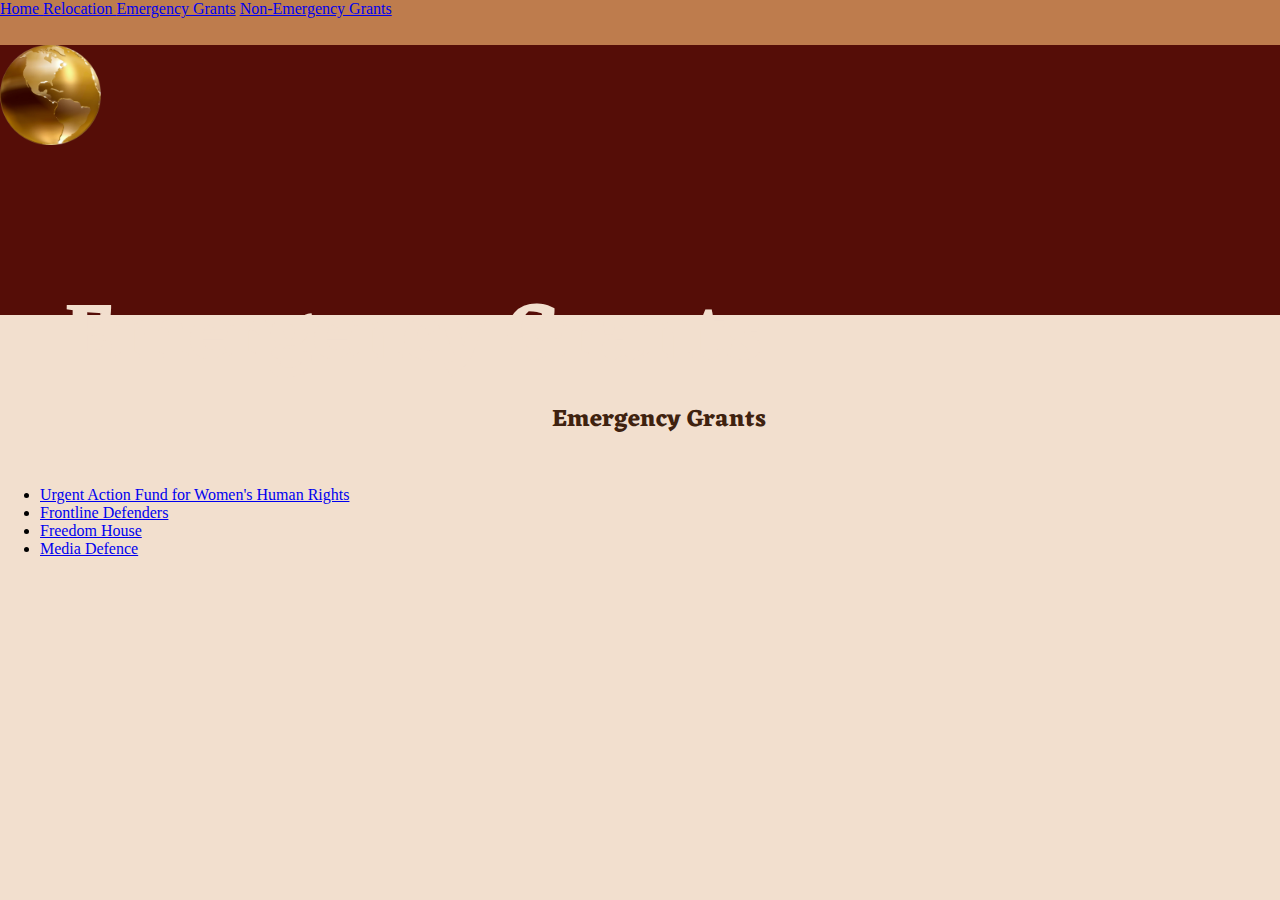
==== emergency_grants.html @ 716c15b6 "Making text responsive" ====
<!DOCTYPE html> 
<html lang="en">
    <head>
        <!-- connection to css stylesheet & connection to google fonts-->
        <link rel="stylesheet" href="style.css" />
        <title> Emergency Grants </title>
    </head>

    <body>
        <nav>
            <a href="index.html"> Home </a>
            <a href="relocation.html"> Relocation </a>
            <a href="emergency_grants.html"> Emergency Grants</a>
            <a href="non_emergency_grants.html"> Non-Emergency Grants </a>
        </nav>
        <div class="header">
            <img src="gold_globe.png" alt= "A golden globe" height="100" weight="100" />
            <h1> Emergency Grants </h1>
        </div>
        <h2> Emergency Grants </h2>
        <ul>
            <li><a href="https://urgentactionfund.org/what-we-do/rapid-response-grantmaking/"> Urgent Action Fund for Women's Human Rights </a></li>
            <li><a href="https://www.frontlinedefenders.org/en/programme/protection-grants"> Frontline Defenders </a></li> 
            <li><a href="https://freedomhouse.org/programs/emergency-assistance-and-thematic-programs"> Freedom House </a></li>
            <li><a href="https://www.mediadefence.org/get-help/"> Media Defence </a></li>
        </ul>

    </body>

</html>
---- style.css ----
@import url("https://fonts.googleapis.com/css?family=Eczar");

nav { 
  display: block;
  background-color: #be7c4d;
  width: 100vw; 
  height: 5vh;
  align-items: center;
}

.header {
  background-color: #550d07;
  width: 100vw;
  height: 20vh;
  align-items: center;
}

.section_header {
  background-color: #be7c4d;
  width: 100vw;
  height: 20vh;
  text-align: center;
}

@media (min-width: 600px) {
  .header {
    height: 30vh; 
  }
}

h1, h2 {
  font-weight: bold;
}

h1, h2, h3, p {
  font-family: 'Eczar', 'sans-serif';
  word-wrap: break-word;
  /* all four paddings are 5w*/
  padding: 5vw 2vw 2vw 5vw; 
}

h1 {
  color: #f2dfce;
  font-size: 5rem;
}

h2 {
  color: #3f220f;
  text-align: center;
}

h3, p {
  color: #353238;
}

body {
  background-color: #f2dfce;
  margin: 0; 
  padding: 0; 
}
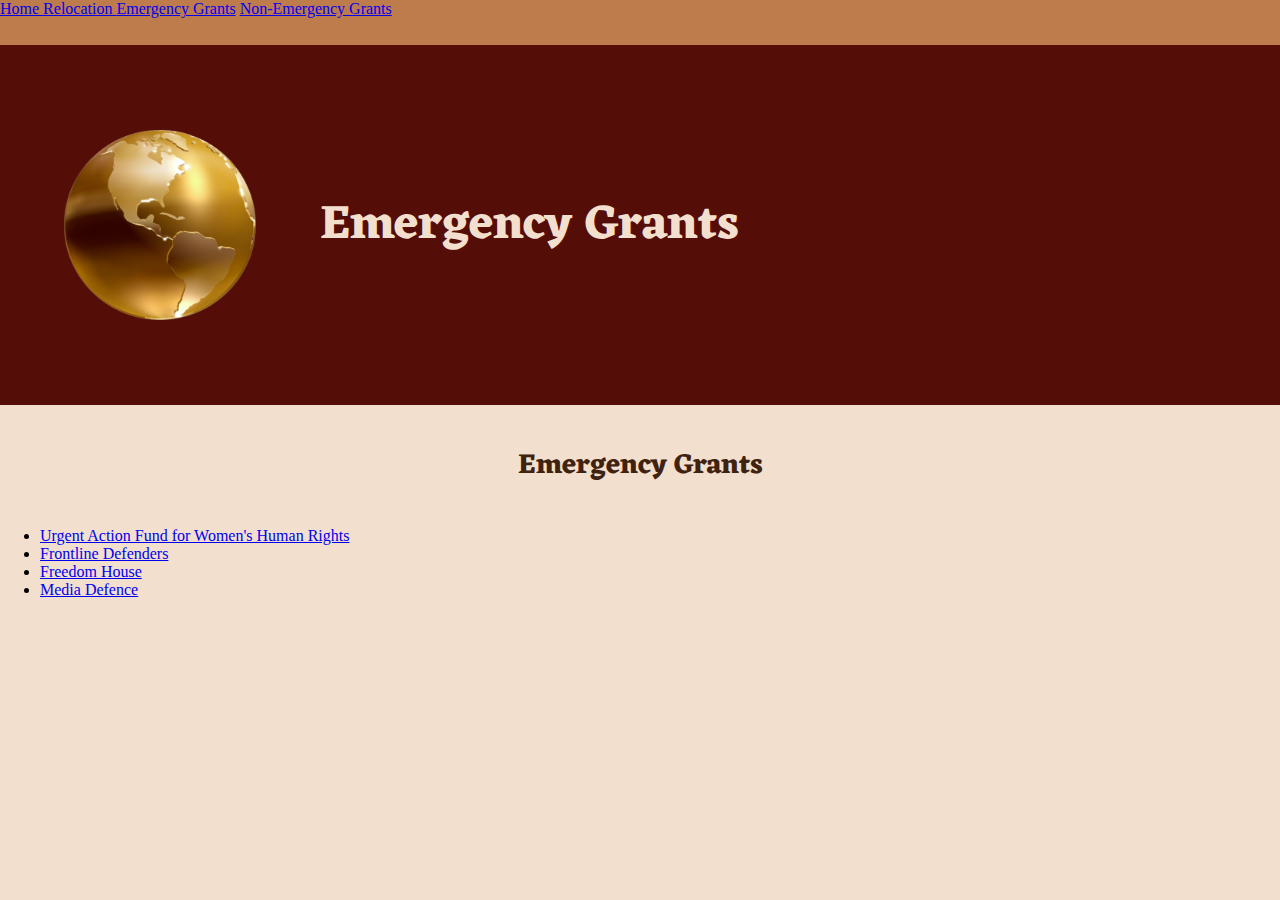
==== commit 4594e27f: "making header responsive" ====
--- a/emergency_grants.html
+++ b/emergency_grants.html
@@ -14,7 +14,7 @@
             <a href="non_emergency_grants.html"> Non-Emergency Grants </a>
         </nav>
         <div class="header">
-            <img src="gold_globe.png" alt= "A golden globe" height="100" weight="100" />
+            <img src="gold_globe.png" class="globe" alt= "A golden globe" height="100" weight="100" />
             <h1> Emergency Grants </h1>
         </div>
         <h2> Emergency Grants </h2>
--- a/style.css
+++ b/style.css
@@ -11,21 +11,24 @@
 .header {
   background-color: #550d07;
   width: 100vw;
-  height: 20vh;
+  height: 75vh;
+  display: flex; 
+  flex-direction: column;
+  justify-content:left;
   align-items: center;
+}
+
+.globe {
+  padding: 1vw; 
+  max-width:20%;
+  height:auto;
 }
 
 .section_header {
   background-color: #be7c4d;
   width: 100vw;
-  height: 20vh;
+  height: 30vh;
   text-align: center;
-}
-
-@media (min-width: 600px) {
-  .header {
-    height: 30vh; 
-  }
 }
 
 h1, h2 {
@@ -34,27 +37,69 @@
 
 h1, h2, h3, p {
   font-family: 'Eczar', 'sans-serif';
-  word-wrap: break-word;
-  /* all four paddings are 5w*/
-  padding: 5vw 2vw 2vw 5vw; 
+  overflow-wrap: break-word;
 }
 
 h1 {
   color: #f2dfce;
-  font-size: 5rem;
+  font-size: 0.75em; 
 }
 
 h2 {
   color: #3f220f;
   text-align: center;
+  font-size: 0.5em; 
+  padding: 1vw;
+}
+
+h3 {
+  text-align: center;
+  font-size: 0.5em; 
 }
 
 h3, p {
   color: #353238;
 }
 
+p {
+  font-size: 0.25em; 
+  padding: 3vw;
+}
+
 body {
   background-color: #f2dfce;
   margin: 0; 
   padding: 0; 
+}
+
+@media (min-width: 650px) {
+  .header {
+    height: 40vh; 
+    flex-direction: row;
+  }
+
+  .section_header{
+    height: 30vh;
+  }
+
+  .globe {
+    padding: 5vw;
+    max-width: 15%; 
+  }
+
+  h1 {
+    font-size: 3em;
+  }
+
+  h2 {
+    font-size: 1.75em; 
+  }
+
+  h3 {
+    font-size: 1.5em;
+  }
+
+  p {
+    font-size: 1.25em; 
+  }
 }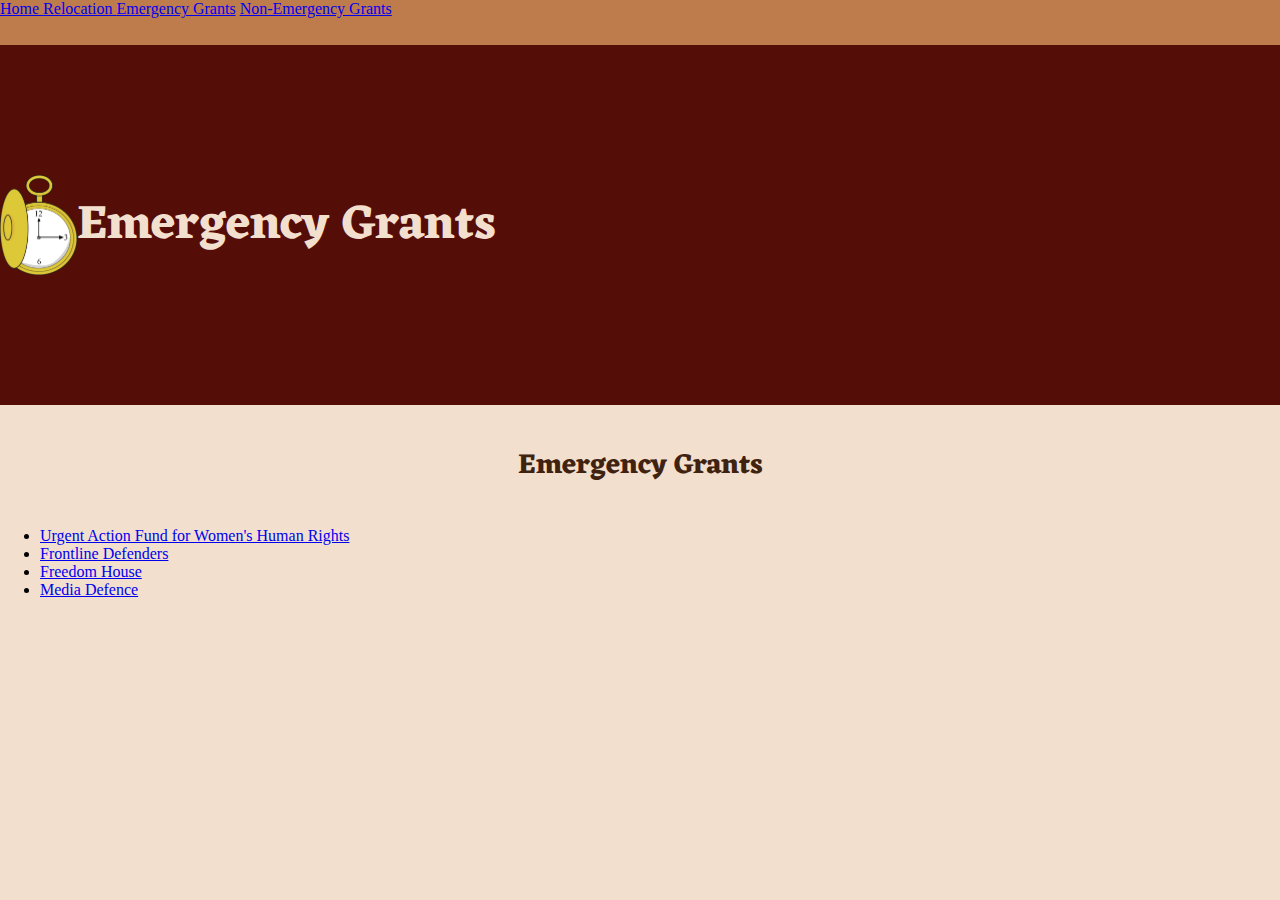
==== commit 2c311758: "Sub section images and links added" ====
--- a/emergency_grants.html
+++ b/emergency_grants.html
@@ -14,7 +14,7 @@
             <a href="non_emergency_grants.html"> Non-Emergency Grants </a>
         </nav>
         <div class="header">
-            <img src="gold_globe.png" class="globe" alt= "A golden globe" height="100" weight="100" />
+            <img src="gold_clock.png" class="sub_sec_img" alt= "A golden clock" height="100" weight="100" />
             <h1> Emergency Grants </h1>
         </div>
         <h2> Emergency Grants </h2>
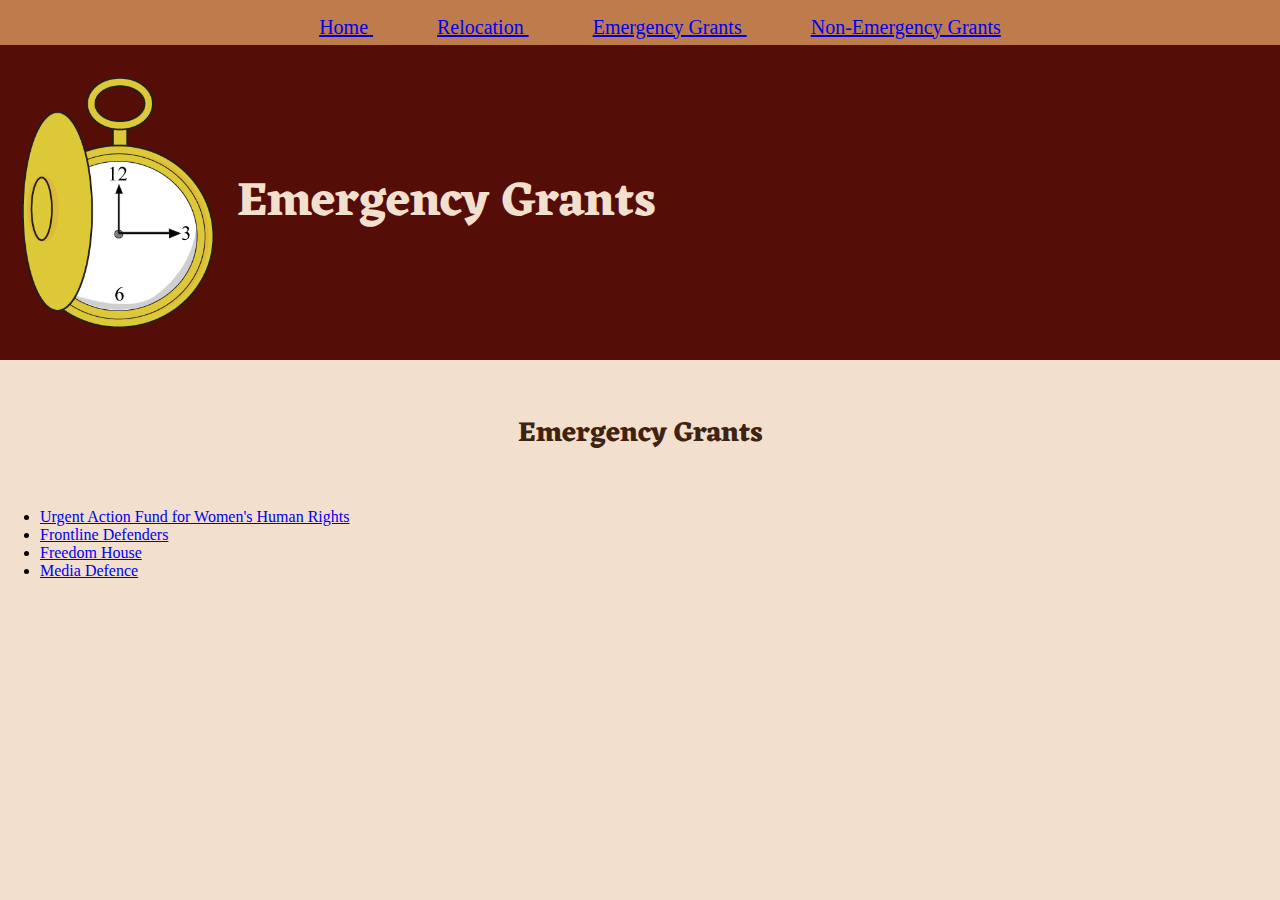
==== commit 55f50622: "Navigation bar updates" ====
--- a/emergency_grants.html
+++ b/emergency_grants.html
@@ -8,13 +8,15 @@
 
     <body>
         <nav>
-            <a href="index.html"> Home </a>
-            <a href="relocation.html"> Relocation </a>
-            <a href="emergency_grants.html"> Emergency Grants</a>
-            <a href="non_emergency_grants.html"> Non-Emergency Grants </a>
+            <ul> 
+                <li><a href="index.html"> Home </a></li>
+                <li><a href="relocation.html"> Relocation </a></li>
+                <li><a href="emergency_grants.html"> Emergency Grants </a></li>
+                <li><a href="non_emergency_grants.html"> Non-Emergency Grants </a></li>
+            </ul>
         </nav>
         <div class="header">
-            <img src="gold_clock.png" class="sub_sec_img" alt= "A golden clock" height="100" weight="100" />
+            <img src="gold_clock.png" class="sub_header_img" alt= "A golden clock" height="100" weight="100" />
             <h1> Emergency Grants </h1>
         </div>
         <h2> Emergency Grants </h2>
--- a/style.css
+++ b/style.css
@@ -1,11 +1,26 @@
 @import url("https://fonts.googleapis.com/css?family=Eczar");
 
 nav { 
-  display: block;
+  display: flex;
+  flex-direction: row;
+  justify-content:center;
+  align-items: center;
+  flex-wrap: wrap;
   background-color: #be7c4d;
   width: 100vw; 
   height: 5vh;
-  align-items: center;
+}
+
+nav li{
+  list-style-type: none;
+  display: block;
+  padding: 1vw;  
+  font-size: 0.25em; 
+}
+
+nav li a:hover {
+  background-color:#550d07;
+  color:#f2dfce; 
 }
 
 .header {
@@ -24,6 +39,7 @@
   height:auto;
 }
 
+/* Adding design to the sections */ 
 .section_header {
   background-color: #be7c4d;
   width: 100vw;
@@ -31,6 +47,13 @@
   text-align: center;
 }
 
+.sub_header_img { 
+  padding: 1.75vw; 
+  max-width:15%;
+  height:auto;
+}
+
+/* Changing heading and paragraphs */
 h1, h2 {
   font-weight: bold;
 }
@@ -52,29 +75,34 @@
   padding: 1vw;
 }
 
-h3 {
-  text-align: center;
-  font-size: 0.5em; 
-}
-
-h3, p {
+p {
   color: #353238;
-}
-
-p {
   font-size: 0.25em; 
   padding: 3vw;
 }
 
+/* The body of the website: */ 
 body {
   background-color: #f2dfce;
   margin: 0; 
   padding: 0; 
 }
 
-@media (min-width: 650px) {
+/* Rules for when the window's width exceeds 650 px: */
+@media (min-width: 700px) {
+  nav {
+    flex-direction: row;
+  }
+  
+  nav li{
+    list-style-type: none;
+    display:inline;
+    padding: 0.5vw 2.5vw;  
+    font-size: 1.25em; 
+  }
+
   .header {
-    height: 40vh; 
+    height: 35vh; 
     flex-direction: row;
   }
 
@@ -93,10 +121,7 @@
 
   h2 {
     font-size: 1.75em; 
-  }
-
-  h3 {
-    font-size: 1.5em;
+    padding: 2vw;
   }
 
   p {
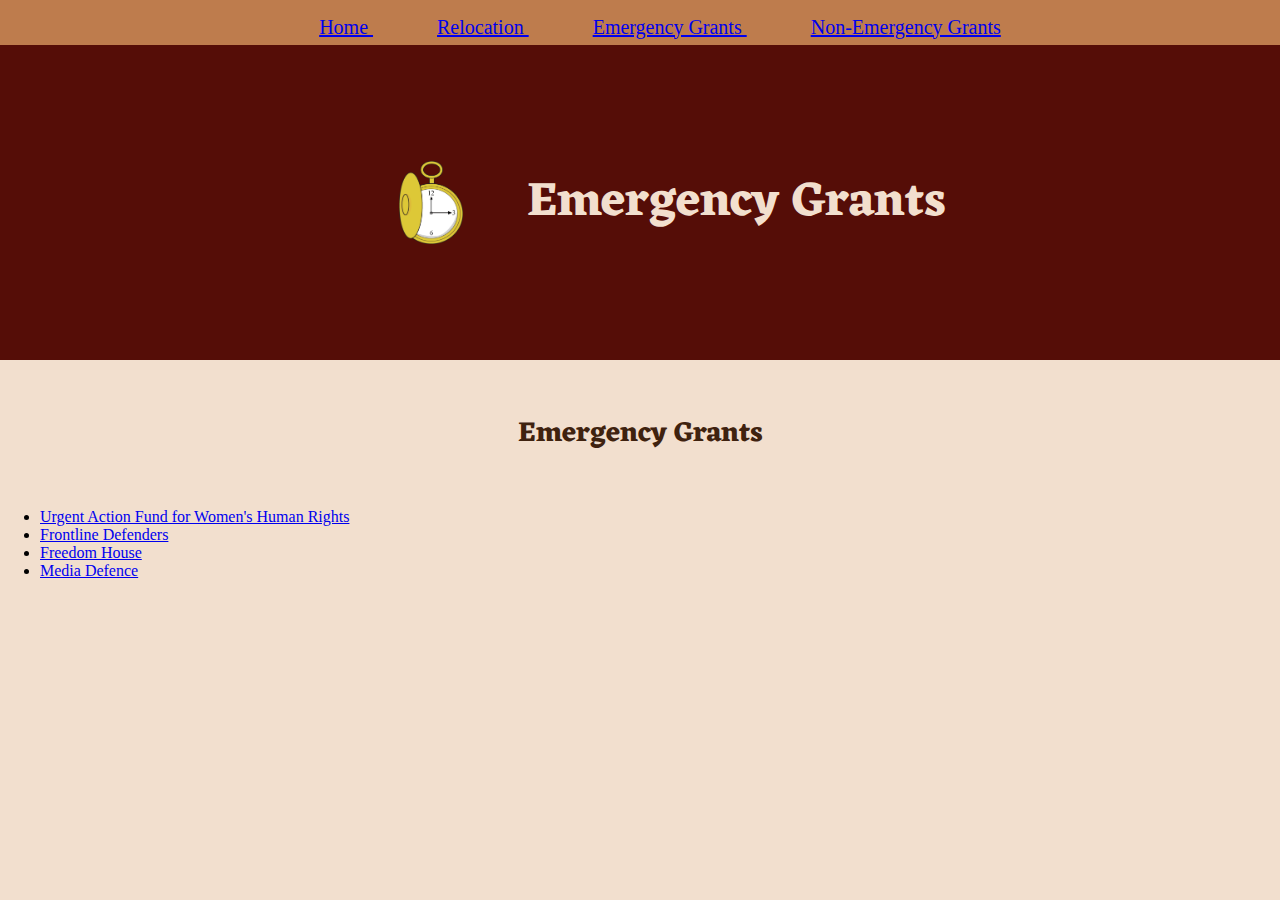
==== commit ebe11372: "Resizing images" ====
--- a/emergency_grants.html
+++ b/emergency_grants.html
@@ -16,7 +16,7 @@
             </ul>
         </nav>
         <div class="header">
-            <img src="gold_clock.png" class="sub_header_img" alt= "A golden clock" height="100" weight="100" />
+            <img src="gold_clock.png" class="sub_page_img" alt= "A golden clock" height="75" weight="75" />
             <h1> Emergency Grants </h1>
         </div>
         <h2> Emergency Grants </h2>
--- a/style.css
+++ b/style.css
@@ -29,12 +29,13 @@
   height: 75vh;
   display: flex; 
   flex-direction: column;
-  justify-content:left;
+  justify-content:center;
   align-items: center;
+  text-align: center;
 }
 
 .globe {
-  padding: 1vw; 
+  padding: 0.5vw; 
   max-width:20%;
   height:auto;
 }
@@ -43,13 +44,22 @@
 .section_header {
   background-color: #be7c4d;
   width: 100vw;
-  height: 30vh;
-  text-align: center;
+  height: 35vh;
+  display: flex; 
+  flex-direction: column;
+  justify-content:center;
+  align-items: center;
 }
 
-.sub_header_img { 
+.section_header img {
+  padding: 1vw; 
+  max-width:15%;
+  height:auto;
+}
+
+.sub_page_img { 
   padding: 1.75vw; 
-  max-width:15%;
+  max-width:10%;
   height:auto;
 }
 
@@ -89,7 +99,7 @@
 }
 
 /* Rules for when the window's width exceeds 650 px: */
-@media (min-width: 700px) {
+@media (min-width: 650px) {
   nav {
     flex-direction: row;
   }
@@ -97,6 +107,7 @@
   nav li{
     list-style-type: none;
     display:inline;
+    /*TO DO: fix padding*/ 
     padding: 0.5vw 2.5vw;  
     font-size: 1.25em; 
   }
@@ -106,13 +117,23 @@
     flex-direction: row;
   }
 
-  .section_header{
-    height: 30vh;
-  }
-
   .globe {
     padding: 5vw;
     max-width: 15%; 
+  }
+
+  .sub_page_img {
+    padding: 5vw;
+    max-width: 5%; 
+  }
+
+  .section_header{
+    height: 25vh;
+  }
+
+  .section_header img {
+    padding: 5vw;
+    max-width: 10%;
   }
 
   h1 {
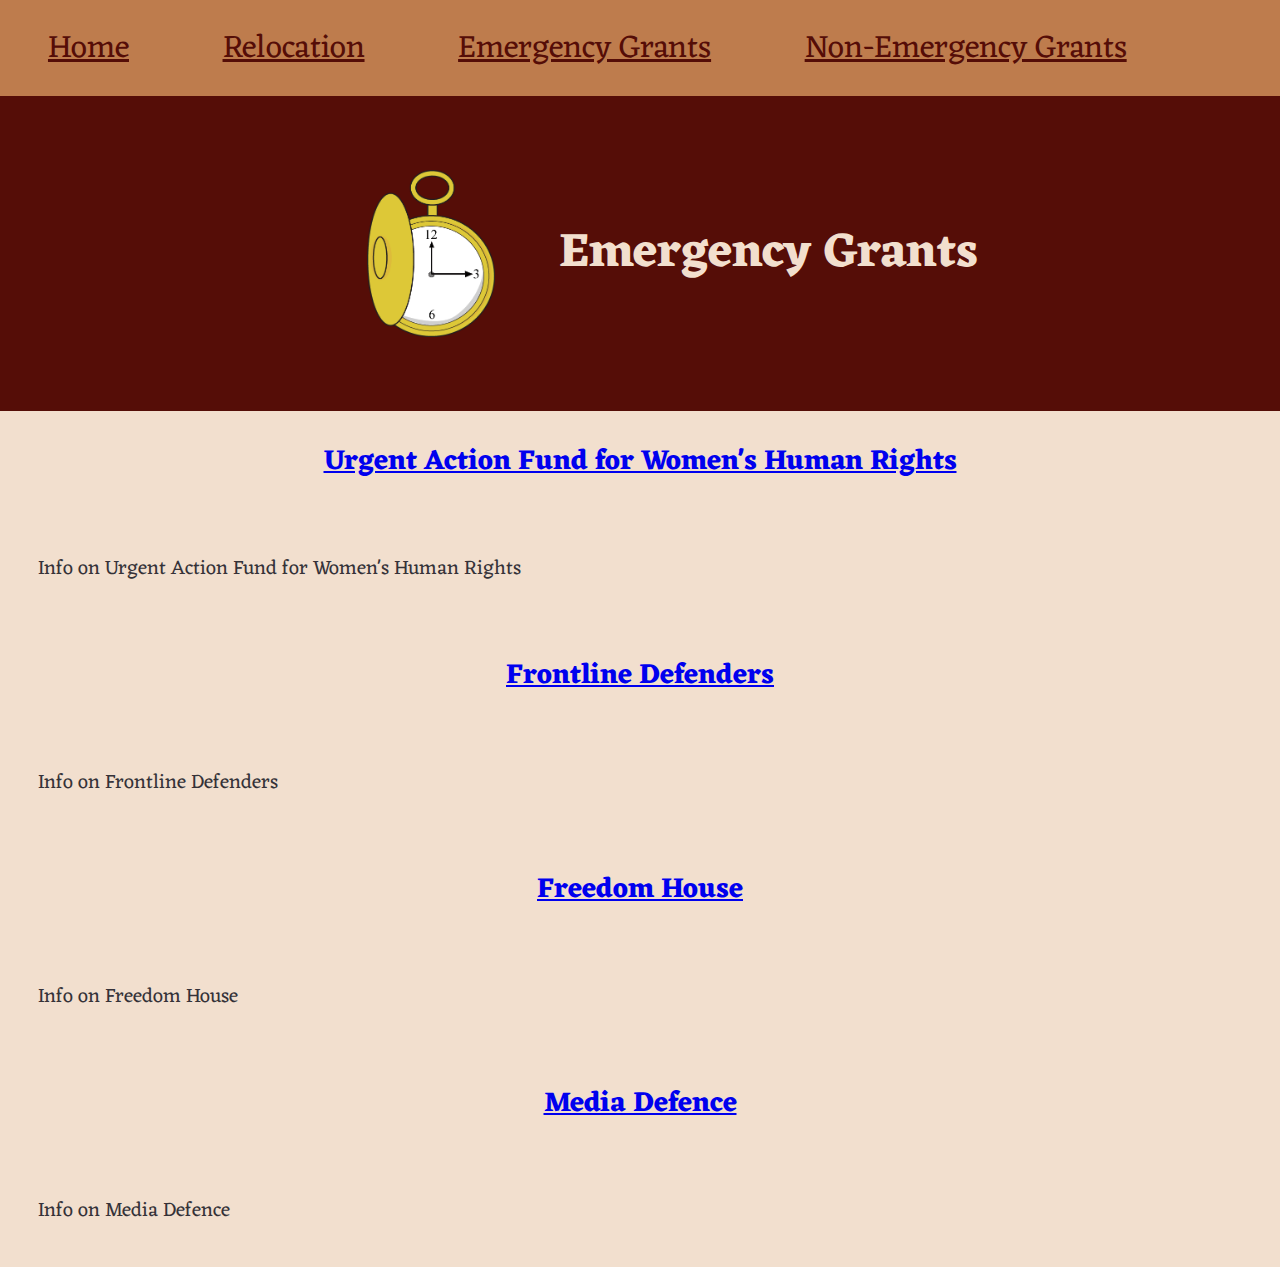
==== commit 21c3fcbe: "Restructured sub pages" ====
--- a/emergency_grants.html
+++ b/emergency_grants.html
@@ -19,13 +19,18 @@
             <img src="gold_clock.png" class="sub_page_img" alt= "A golden clock" height="75" weight="75" />
             <h1> Emergency Grants </h1>
         </div>
-        <h2> Emergency Grants </h2>
-        <ul>
-            <li><a href="https://urgentactionfund.org/what-we-do/rapid-response-grantmaking/"> Urgent Action Fund for Women's Human Rights </a></li>
-            <li><a href="https://www.frontlinedefenders.org/en/programme/protection-grants"> Frontline Defenders </a></li> 
-            <li><a href="https://freedomhouse.org/programs/emergency-assistance-and-thematic-programs"> Freedom House </a></li>
-            <li><a href="https://www.mediadefence.org/get-help/"> Media Defence </a></li>
-        </ul>
+
+        <h2><a href="https://urgentactionfund.org/what-we-do/rapid-response-grantmaking/"> Urgent Action Fund for Women's Human Rights </a></h2>
+        <p> Info on Urgent Action Fund for Women's Human Rights </p>
+
+        <h2><a href="https://www.frontlinedefenders.org/en/programme/protection-grants"> Frontline Defenders </a></h2>
+        <p> Info on Frontline Defenders </p>
+
+        <h2><a href="https://freedomhouse.org/programs/emergency-assistance-and-thematic-programs"> Freedom House </a></h2>
+        <p> Info on Freedom House </p>
+
+        <h2><a href="https://www.mediadefence.org/get-help/"> Media Defence </a></h2>
+        <p> Info on Media Defence </p>
 
     </body>
 
--- a/style.css
+++ b/style.css
@@ -1,24 +1,31 @@
 @import url("https://fonts.googleapis.com/css?family=Eczar");
 
-nav { 
-  display: flex;
-  flex-direction: row;
-  justify-content:center;
-  align-items: center;
-  flex-wrap: wrap;
-  background-color: #be7c4d;
-  width: 100vw; 
-  height: 5vh;
+* {
+  margin: 0; 
+  padding: 0; 
+  font-family: 'Eczar', 'sans-serif';
+  overflow-wrap: break-word;
 }
 
-nav li{
-  list-style-type: none;
-  display: block;
-  padding: 1vw;  
-  font-size: 0.25em; 
+nav {
+  background-color: #be7c4d;
+  display: flex;
+  align-items: center;
+  justify-content: space-between;
+  padding: 0.25vw;
 }
 
-nav li a:hover {
+nav ul li {
+  list-style: none;
+  display: inline-block;
+  margin: 0.25vw 3vw;
+}
+
+nav ul li a {
+  color: #550d07;  
+}
+
+nav ul li a:hover {
   background-color:#550d07;
   color:#f2dfce; 
 }
@@ -26,11 +33,11 @@
 .header {
   background-color: #550d07;
   width: 100vw;
-  height: 75vh;
+  height: 60vh;
   display: flex; 
   flex-direction: column;
+  align-items: center;
   justify-content:center;
-  align-items: center;
   text-align: center;
 }
 
@@ -44,7 +51,7 @@
 .section_header {
   background-color: #be7c4d;
   width: 100vw;
-  height: 35vh;
+  height: 40vh;
   display: flex; 
   flex-direction: column;
   justify-content:center;
@@ -68,11 +75,6 @@
   font-weight: bold;
 }
 
-h1, h2, h3, p {
-  font-family: 'Eczar', 'sans-serif';
-  overflow-wrap: break-word;
-}
-
 h1 {
   color: #f2dfce;
   font-size: 0.75em; 
@@ -85,10 +87,21 @@
   padding: 1vw;
 }
 
+p, li { 
+  font-size: 0.25em;
+  color: #353238;
+}
+
 p {
-  color: #353238;
-  font-size: 0.25em; 
   padding: 3vw;
+}
+
+/* Changing the button appearance: */
+button {
+  background-color:#be7c4d;
+  color:#f2dfce;  
+  border: none;
+  padding: 1.5vw 2vw;  
 }
 
 /* The body of the website: */ 
@@ -98,20 +111,19 @@
   padding: 0; 
 }
 
+/* Rules for when the window's width exceeds 900 px: */
+@media (min-width: 900px) {
+  nav {
+    height: 10vh; 
+  }
+  nav ul li{
+    padding: 0.5vw;  
+    font-size: 2em; 
+  }  
+}
+
 /* Rules for when the window's width exceeds 650 px: */
 @media (min-width: 650px) {
-  nav {
-    flex-direction: row;
-  }
-  
-  nav li{
-    list-style-type: none;
-    display:inline;
-    /*TO DO: fix padding*/ 
-    padding: 0.5vw 2.5vw;  
-    font-size: 1.25em; 
-  }
-
   .header {
     height: 35vh; 
     flex-direction: row;
@@ -124,7 +136,7 @@
 
   .sub_page_img {
     padding: 5vw;
-    max-width: 5%; 
+    max-width: 10%; 
   }
 
   .section_header{
@@ -145,7 +157,7 @@
     padding: 2vw;
   }
 
-  p {
+  p, li {
     font-size: 1.25em; 
   }
 }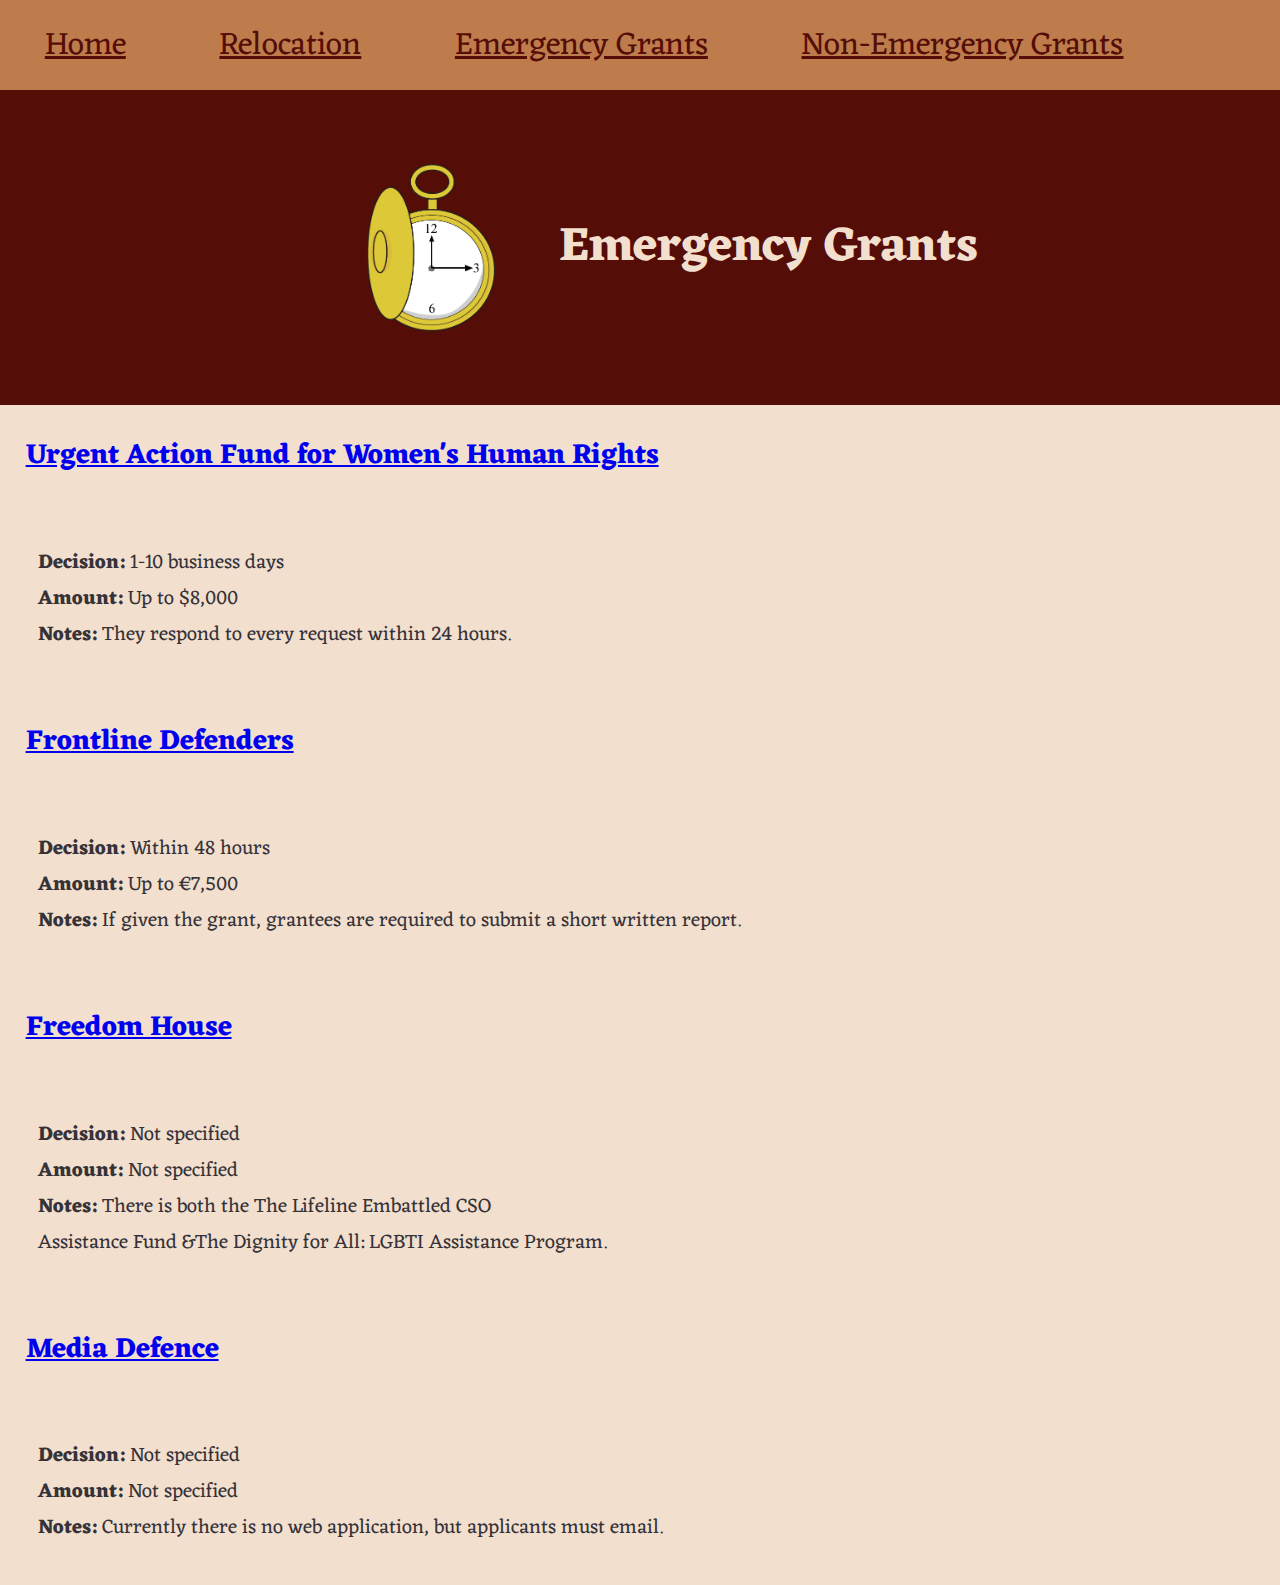
==== commit 5d290312: "Added info to sub pages" ====
--- a/emergency_grants.html
+++ b/emergency_grants.html
@@ -21,16 +21,35 @@
         </div>
 
         <h2><a href="https://urgentactionfund.org/what-we-do/rapid-response-grantmaking/"> Urgent Action Fund for Women's Human Rights </a></h2>
-        <p> Info on Urgent Action Fund for Women's Human Rights </p>
+        <p> 
+            <strong>Decision: </strong> 1-10 business days <br> 
+            <strong>Amount:</strong> Up to $8,000 <br> 
+            <strong>Notes:</strong> They respond to every request within 24 hours. 
+        </p>
 
         <h2><a href="https://www.frontlinedefenders.org/en/programme/protection-grants"> Frontline Defenders </a></h2>
-        <p> Info on Frontline Defenders </p>
+        <p> 
+            <strong>Decision:</strong> Within 48 hours <br> 
+            <strong>Amount:</strong> Up to €7,500 <br> 
+            <strong>Notes:</strong> If given the grant, grantees are required to submit 
+            a short written report. 
+        </p>
 
         <h2><a href="https://freedomhouse.org/programs/emergency-assistance-and-thematic-programs"> Freedom House </a></h2>
-        <p> Info on Freedom House </p>
+        <p> 
+            <strong>Decision:</strong> Not specified <br>
+            <strong>Amount:</strong> Not specified <br> 
+            <strong>Notes:</strong> There is both the The Lifeline Embattled CSO <br> 
+            Assistance Fund &The Dignity for All: LGBTI Assistance Program.
+        </p>
 
         <h2><a href="https://www.mediadefence.org/get-help/"> Media Defence </a></h2>
-        <p> Info on Media Defence </p>
+        <p> 
+            <strong>Decision:</strong> Not specified <br>
+            <strong>Amount:</strong> Not specified <br> 
+            <strong>Notes:</strong> Currently there is no web application, but applicants
+             must email. 
+        </p>
 
     </body>
 
--- a/style.css
+++ b/style.css
@@ -9,10 +9,10 @@
 
 nav {
   background-color: #be7c4d;
+  width: 100vw;
   display: flex;
   align-items: center;
   justify-content: space-between;
-  padding: 0.25vw;
 }
 
 nav ul li {
@@ -82,7 +82,7 @@
 
 h2 {
   color: #3f220f;
-  text-align: center;
+  text-align: start;
   font-size: 0.5em; 
   padding: 1vw;
 }
@@ -114,7 +114,7 @@
 /* Rules for when the window's width exceeds 900 px: */
 @media (min-width: 900px) {
   nav {
-    height: 10vh; 
+    height: 10vh;  
   }
   nav ul li{
     padding: 0.5vw;  
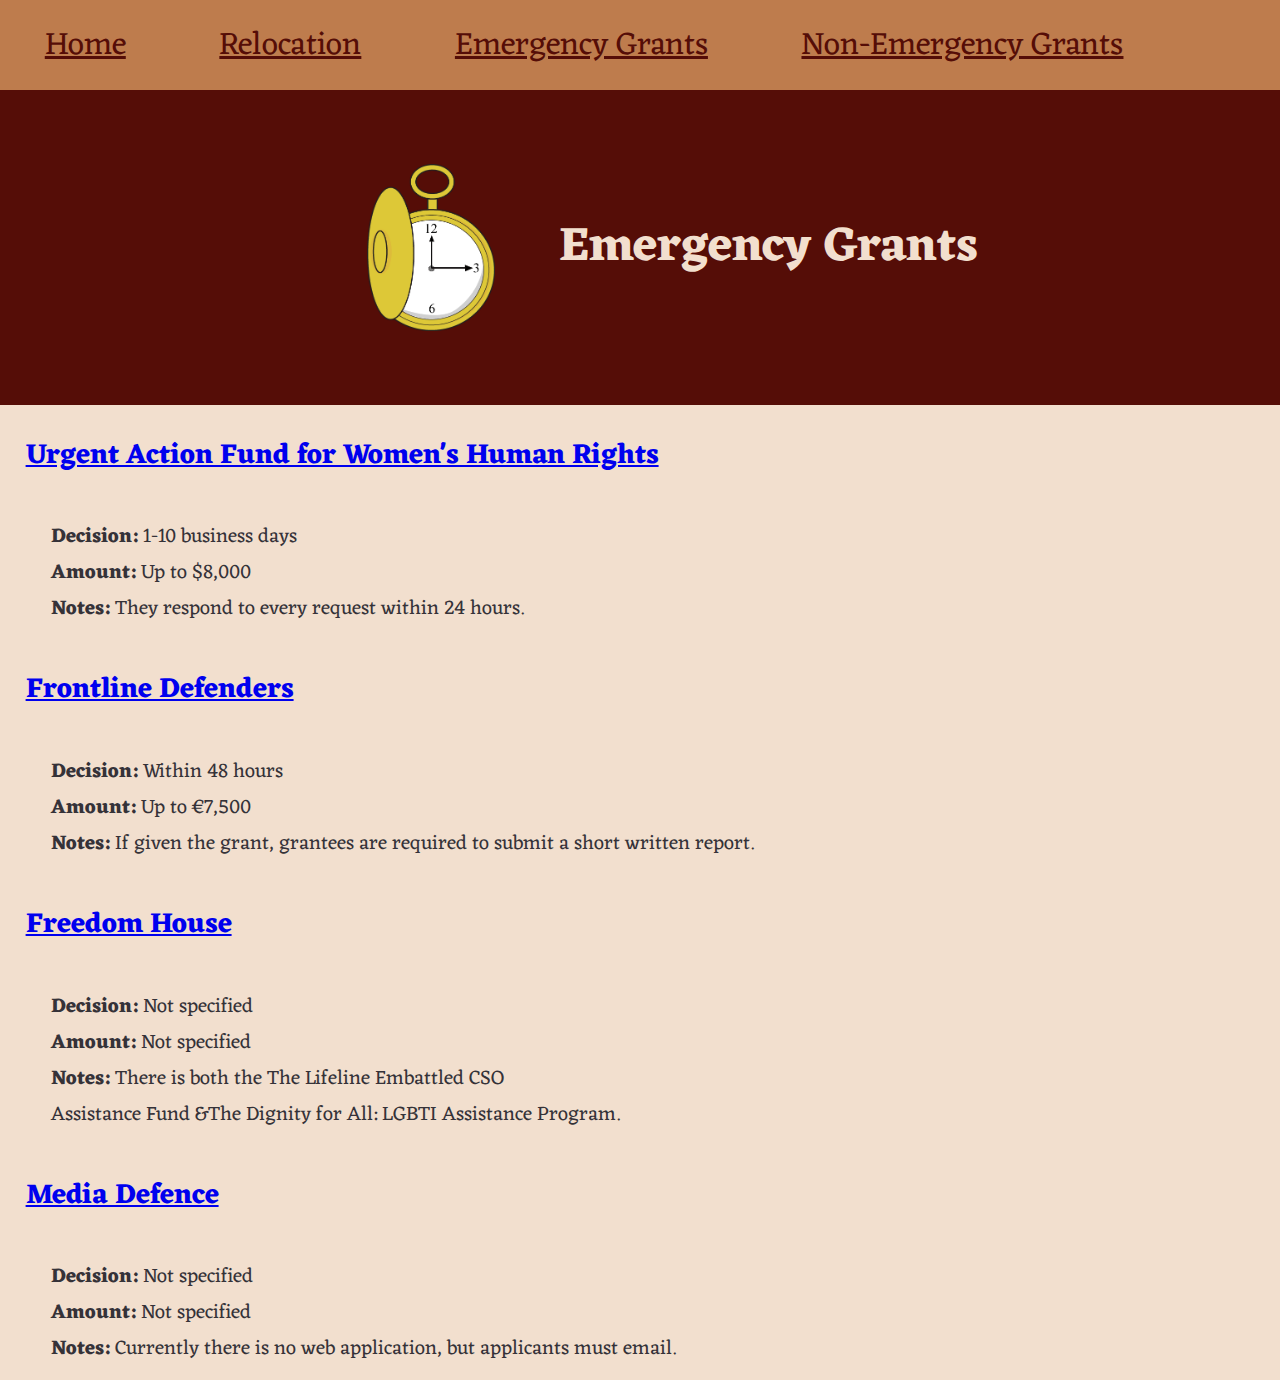
==== commit a67ceb49: "Reformatting code in all pages" ====
--- a/emergency_grants.html
+++ b/emergency_grants.html
@@ -3,6 +3,8 @@
     <head>
         <!-- connection to css stylesheet & connection to google fonts-->
         <link rel="stylesheet" href="style.css" />
+
+        <!-- subpage's website title -->
         <title> Emergency Grants </title>
     </head>
 
@@ -15,6 +17,7 @@
                 <li><a href="non_emergency_grants.html"> Non-Emergency Grants </a></li>
             </ul>
         </nav>
+
         <div class="header">
             <img src="gold_clock.png" class="sub_page_img" alt= "A golden clock" height="75" weight="75" />
             <h1> Emergency Grants </h1>
@@ -47,8 +50,8 @@
         <p> 
             <strong>Decision:</strong> Not specified <br>
             <strong>Amount:</strong> Not specified <br> 
-            <strong>Notes:</strong> Currently there is no web application, but applicants
-             must email. 
+            <strong>Notes:</strong> Currently there is no web application, but applicants 
+            must email. 
         </p>
 
     </body>
--- a/style.css
+++ b/style.css
@@ -25,13 +25,15 @@
   color: #550d07;  
 }
 
+nav ul li a:hover, .header {
+  background-color:#550d07;
+}
+
 nav ul li a:hover {
-  background-color:#550d07;
   color:#f2dfce; 
 }
 
 .header {
-  background-color: #550d07;
   width: 100vw;
   height: 60vh;
   display: flex; 
@@ -47,7 +49,7 @@
   height:auto;
 }
 
-/* Adding design to the sections */ 
+/* Adding design to the sections: */ 
 .section_header {
   background-color: #be7c4d;
   width: 100vw;
@@ -64,13 +66,14 @@
   height:auto;
 }
 
+/* Formatting subpages' header images: */
 .sub_page_img { 
   padding: 1.75vw; 
   max-width:10%;
   height:auto;
 }
 
-/* Changing heading and paragraphs */
+/* Changing heading and paragraphs: */
 h1, h2 {
   font-weight: bold;
 }
@@ -84,7 +87,11 @@
   color: #3f220f;
   text-align: start;
   font-size: 0.5em; 
-  padding: 1vw;
+  padding:1.5vw;
+}
+
+.sub_intro_text {
+  text-align: center;
 }
 
 p, li { 
@@ -93,7 +100,7 @@
 }
 
 p {
-  padding: 3vw;
+  padding: 1vw 4vw;
 }
 
 /* Changing the button appearance: */
@@ -104,6 +111,10 @@
   padding: 1.5vw 2vw;  
 }
 
+#button_text {
+  text-align: center;
+}
+
 /* The body of the website: */ 
 body {
   background-color: #f2dfce;
@@ -111,8 +122,8 @@
   padding: 0; 
 }
 
-/* Rules for when the window's width exceeds 900 px: */
-@media (min-width: 900px) {
+/* Rules for when the window's width exceeds 950 px: */
+@media (min-width: 1130px) {
   nav {
     height: 10vh;  
   }
@@ -129,13 +140,15 @@
     flex-direction: row;
   }
 
+  .globe, .sub_page_img, .section_header img {
+    padding: 5vw; 
+  }
+  
   .globe {
-    padding: 5vw;
     max-width: 15%; 
   }
 
   .sub_page_img {
-    padding: 5vw;
     max-width: 10%; 
   }
 
@@ -144,7 +157,6 @@
   }
 
   .section_header img {
-    padding: 5vw;
     max-width: 10%;
   }
 
